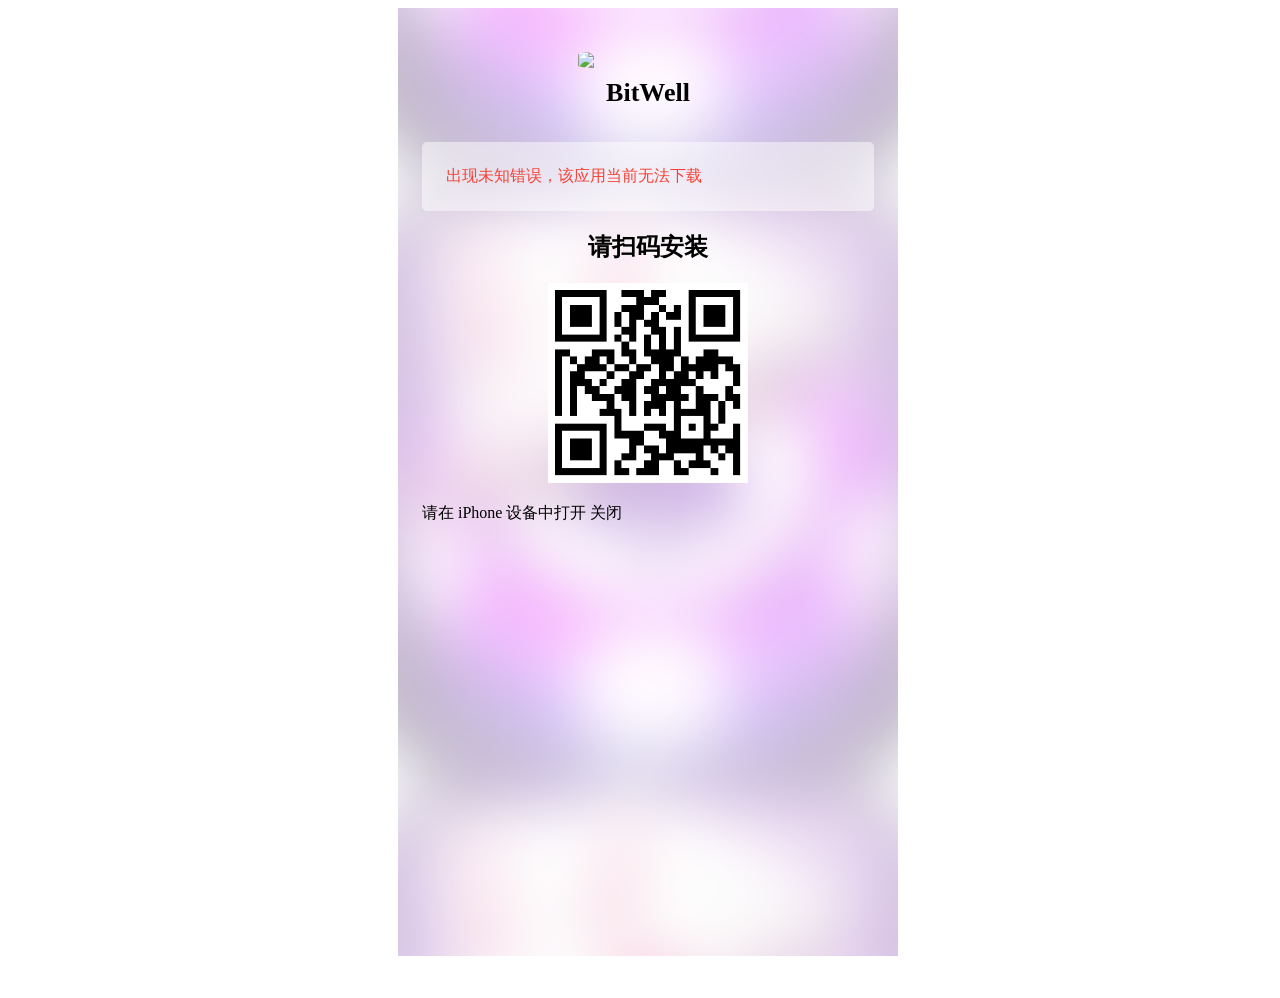
==== tf/index.html @ b2ca5cc0 "Add files via upload" ====
<html lang="cn">

<head>
    <meta charset="utf-8">
    <meta name="viewport" content="width=device-width,initial-scale=1,maximum-scale=1">
    <title>正版大富豪-下载</title>
    <link href="css/chunk-vendors.f3162bd3.css" rel="stylesheet">
    <link href="css/app.7951a517.css" rel="stylesheet">
    <script type="text/javascript" src="img/load.json"></script>
    <script type="text/javascript" src="assets/js/lottie.min.js"></script>
    <script src="assets/js/vue.min.js"></script>
    <!-- 引入组件库 -->
</head>

<body class="">
    <div id="app">
        <div class="ios-index">
            <a :href="src" ref="src"></a>
            <div id="loading" v-show="show" style="display: none;">
                <div class="loadtoast " 
                style="background: rgba(0,0,0,.8);border-radius: 1rem;color: #fff;padding: .5rem;font-size: 1rem;
                line-height: 1.5;
                position: fixed;
                z-index: 11000;
                width: auto;
                left: 50%;
                margin-top: 0;
                top: 50%;
                text-align: center;
                border-radius: .5rem;
                -webkit-transform: translate3d(0,0,0) scale(1.185);
                transform: translate3d(0,0,0) scale(1.185);
                -webkit-transform: translateX(-50%);
                transform: translateX(-50%)">
                    <div id="lottie"></div>
                    <div style="white-space:nowrap;padding:5px 10px">正在准备链接，请稍等...</div>
                </div>
            </div>

            <div class="box">
                <div style="text-align:center">
                    <img src="img/200x200bb.png" style="width:80px;border-radius:10%" alt="">
                    <h1 id="" style="color:#FFFFFF;font-size:24px;">正版大富豪</h1>
                </div>
                <div class="item AClass">
                    <div class="setup">第一步</div>
                    <div class="body">
                        <div class="text">
                            <p>首先安装【TestFlight】然后返回本页</p>
                            <p>如已安装请直接操作第二步</p>
                        </div>
                        <div class="button">
                            <!-- 第一步 安装 TestFlight -->
                            <a href="https://itunes.apple.com/app/id899247664" target="_blank">
                                <div class="ico">
                                    <img src="img/A.a622d36f.png" alt="">
                                </div>
                                <div class="tip">安装 TestFlight</div>
                            </a>
                        </div>
                    </div>
                </div>
                
                <!--  修改 “点击下载 大富豪tfAPP”  为自己的APP名字 -->
                <!--  修改 “https://www.baidu.com”  为自己的api链接  -->
                
                <div class="item BClass">
                    <div class="setup">第二步</div>
                    <div class="body">
                        <div class="text">
                            
                            <!--  修改 “点击下载 大富豪tfAPP”  为自己的APP名字 -->
                            
                            <p>点击下载 【正版大富豪】</p>
                            <p>请勿在意名字下载完成后打开即为-正版大富豪</p>
                        </div>
                        <div class="button">
                            <!-- 第二步 跳转链接 -->
                            <!--  修改 “https://www.baidu.com”  为自己的api链接  -->
                            <a href="https://tf.chuangm23.cn/tf/api/qmwTrK-x3" class="clipboard_button">
							<!-- <a href="https://api.xinshiji.tf/tfapi/IbgBMIiQ4" class="clipboard_button"> -->
                                <div class="ico">
                                    <img src="img/200x200bb.png"
                                        alt="" style="border-radius: 6px;">
                                </div>
                                <div class="tip">下载 正版大富豪</div>
                            </a>
                        </div>

                    </div>
                </div>
            </div>
        </div>

        <div class="devices">
            <div class="header-info"
            style="display: flex;align-items: center;justify-content: center;padding-top: 50px;;margin-bottom: 24px;">
            <img style="width:50px;height:auto;border-radius: 15%;margin-right: 20px;" src="img/200x200bb.png">
            <div class="app-name"
                style="font-size: 26px;font-weight: 700;line-height: 50px;max-width: 70%;white-space:nowrap;text-overflow:ellipsis;overflow:hidden;">
                BitWell</div>
            </div>
            <div v-if="!status" style="padding-top: 15px;color:#F44336;background-color:rgba(255,255,255,.5) ;padding: 24px ;border-radius: 5px;">
                The app has expired. Please contact the administrator</div>
            <mu-dialog :overlay-close="false" width="360" transition="slide-bottom"  :open.sync="openFullscreen">
                <mu-container v-if="status"
                    style="background-color:rgba(255,255,255,.9) ;padding: 24px 0;border-radius: 5px;text-align: center;">
                    <h2 style="color:#000"> The app does not support Android devices</h2>
                </mu-container>
            </mu-dialog>
            <div class="bj"></div>
            <div class="bj1"></div>
            <mu-snackbar color="error" position="top" :open.sync="openSimple">
                Please open it on your iPhone
                <mu-button flat slot="action" @click="openSimple = false">Close</mu-button>
            </mu-snackbar>
        </div>

        <div class="van-toast van-toast--middle van-toast--loading" style="z-index: 2004; display: none;">
            <div class="van-loading van-loading--circular van-toast__loading">
                <span class="van-loading__spinner van-loading__spinner--circular">
                    <svg viewBox="25 25 50 50" class="van-loading__circular">
                        <circle cx="50" cy="50" r="20" fill="none"></circle>
                    </svg>
                </span>
            </div>
        </div>
    </div>        
</body>
<script>
    var app = new Vue({
        el: '#app',
        data: {
            fullscreenLoading: false, 
            src: '', 
            lock: false, 
            show: false,
            openFullscreen:true,
            bz: 0,
            openSimple: false,
            status: true
        },
        methods: {
            // 添加判断方法
            _isMobile() {
                let flag = navigator.userAgent.match(/(phone|pad|pod|iPhone|iPod|ios|iPad|Android|Mobile|BlackBerry|IEMobile|MQQBrowser|JUC|Fennec|wOSBrowser|BrowserNG|WebOS|Symbian|Windows Phone)/i)
                return flag;
            }
        },
        mounted() {
            if (this._isMobile()) {
                console.log("手机端");
            } else {
                console.log("pc端");
                location.href = "tutorial/coder.html"
            }
        }
    });
</script>
    <style>
        .ios-index .box {
            padding: 10vw 0 13.333vw 0 !important;
        }
        #lottie {
            width: 50px;
            height: 50px;
            overflow: hidden;
            transform: translate3d(0, 0, 0);
            text-align: center;
            opacity: 1;
            margin: 0 auto;
        }
        html {
            max-width: 500px;
            width: 100%;
            margin: 0 auto;
            overflow-x: hidden;
        }
        .mu-avatar img {
            border-radius: 25%;
        }
        body {
            width: 100%;
            position: relative;
            overflow: hidden;

        }
        /* #app {
            padding: 24px;
            height: 100vh;
            overflow: auto;
        } */
        .bj {
            background-image: url('img/200x200bb.png');
            background-size: 100%;
            background-position: center;
            position: absolute;
            top: -50px;
            bottom: -50px;
            left: -50px;
            right: -50px;
            filter: blur(30px);
            min-height: 100vh;
            /* Chrome, Safari, Opera filter: blur(200px);  -webkit-filter: blur(200px);*/
            z-index: -2;
        }
        .bj1 {
            background-color: rgba(255, 255, 255, .7);
            position: absolute;
            top: -50px;
            bottom: -50px;
            left: -50px;
            right: -50px;
            /* Chrome, Safari, Opera filter: blur(200px);  -webkit-filter: blur(200px);*/
            z-index: -1;
        }
    </style>
</html>
---- tf/css/chunk-vendors.f3162bd3.css ----
html{-webkit-tap-highlight-color:transparent}body{margin:0;font-family:-apple-system,BlinkMacSystemFont,Helvetica Neue,Helvetica,Segoe UI,Arial,Roboto,PingFang SC,miui,Hiragino Sans GB,Microsoft Yahei,sans-serif}a{text-decoration:none}button,input,textarea{color:inherit;font:inherit}[class*=van-]:focus,a:focus,button:focus,input:focus,textarea:focus{outline:0}ol,ul{margin:0;padding:0;list-style:none}.van-ellipsis{overflow:hidden;white-space:nowrap;text-overflow:ellipsis}.van-multi-ellipsis--l2{-webkit-line-clamp:2}.van-multi-ellipsis--l2,.van-multi-ellipsis--l3{display:-webkit-box;overflow:hidden;text-overflow:ellipsis;-webkit-box-orient:vertical}.van-multi-ellipsis--l3{-webkit-line-clamp:3}.van-clearfix:after{display:table;clear:both;content:""}[class*=van-hairline]:after{position:absolute;box-sizing:border-box;content:" ";pointer-events:none;top:-50%;right:-50%;bottom:-50%;left:-50%;border:0 solid #ebedf0;-webkit-transform:scale(.5);transform:scale(.5)}.van-hairline,.van-hairline--bottom,.van-hairline--left,.van-hairline--right,.van-hairline--surround,.van-hairline--top,.van-hairline--top-bottom{position:relative}.van-hairline--top:after{border-top-width:1px}.van-hairline--left:after{border-left-width:1px}.van-hairline--right:after{border-right-width:1px}.van-hairline--bottom:after{border-bottom-width:1px}.van-hairline--top-bottom:after,.van-hairline-unset--top-bottom:after{border-width:1px 0}.van-hairline--surround:after{border-width:1px}@-webkit-keyframes van-slide-up-enter{0%{-webkit-transform:translate3d(0,100%,0);transform:translate3d(0,100%,0)}}@keyframes van-slide-up-enter{0%{-webkit-transform:translate3d(0,100%,0);transform:translate3d(0,100%,0)}}@-webkit-keyframes van-slide-up-leave{to{-webkit-transform:translate3d(0,100%,0);transform:translate3d(0,100%,0)}}@keyframes van-slide-up-leave{to{-webkit-transform:translate3d(0,100%,0);transform:translate3d(0,100%,0)}}@-webkit-keyframes van-slide-down-enter{0%{-webkit-transform:translate3d(0,-100%,0);transform:translate3d(0,-100%,0)}}@keyframes van-slide-down-enter{0%{-webkit-transform:translate3d(0,-100%,0);transform:translate3d(0,-100%,0)}}@-webkit-keyframes van-slide-down-leave{to{-webkit-transform:translate3d(0,-100%,0);transform:translate3d(0,-100%,0)}}@keyframes van-slide-down-leave{to{-webkit-transform:translate3d(0,-100%,0);transform:translate3d(0,-100%,0)}}@-webkit-keyframes van-slide-left-enter{0%{-webkit-transform:translate3d(-100%,0,0);transform:translate3d(-100%,0,0)}}@keyframes van-slide-left-enter{0%{-webkit-transform:translate3d(-100%,0,0);transform:translate3d(-100%,0,0)}}@-webkit-keyframes van-slide-left-leave{to{-webkit-transform:translate3d(-100%,0,0);transform:translate3d(-100%,0,0)}}@keyframes van-slide-left-leave{to{-webkit-transform:translate3d(-100%,0,0);transform:translate3d(-100%,0,0)}}@-webkit-keyframes van-slide-right-enter{0%{-webkit-transform:translate3d(100%,0,0);transform:translate3d(100%,0,0)}}@keyframes van-slide-right-enter{0%{-webkit-transform:translate3d(100%,0,0);transform:translate3d(100%,0,0)}}@-webkit-keyframes van-slide-right-leave{to{-webkit-transform:translate3d(100%,0,0);transform:translate3d(100%,0,0)}}@keyframes van-slide-right-leave{to{-webkit-transform:translate3d(100%,0,0);transform:translate3d(100%,0,0)}}@-webkit-keyframes van-fade-in{0%{opacity:0}to{opacity:1}}@keyframes van-fade-in{0%{opacity:0}to{opacity:1}}@-webkit-keyframes van-fade-out{0%{opacity:1}to{opacity:0}}@keyframes van-fade-out{0%{opacity:1}to{opacity:0}}@-webkit-keyframes van-rotate{0%{-webkit-transform:rotate(0);transform:rotate(0)}to{-webkit-transform:rotate(1turn);transform:rotate(1turn)}}@keyframes van-rotate{0%{-webkit-transform:rotate(0);transform:rotate(0)}to{-webkit-transform:rotate(1turn);transform:rotate(1turn)}}.van-fade-enter-active{-webkit-animation:van-fade-in .3s ease-out both;animation:van-fade-in .3s ease-out both}.van-fade-leave-active{-webkit-animation:van-fade-out .3s ease-in both;animation:van-fade-out .3s ease-in both}.van-slide-up-enter-active{-webkit-animation:van-slide-up-enter .3s ease-out both;animation:van-slide-up-enter .3s ease-out both}.van-slide-up-leave-active{-webkit-animation:van-slide-up-leave .3s ease-in both;animation:van-slide-up-leave .3s ease-in both}.van-slide-down-enter-active{-webkit-animation:van-slide-down-enter .3s ease-out both;animation:van-slide-down-enter .3s ease-out both}.van-slide-down-leave-active{-webkit-animation:van-slide-down-leave .3s ease-in both;animation:van-slide-down-leave .3s ease-in both}.van-slide-left-enter-active{-webkit-animation:van-slide-left-enter .3s ease-out both;animation:van-slide-left-enter .3s ease-out both}.van-slide-left-leave-active{-webkit-animation:van-slide-left-leave .3s ease-in both;animation:van-slide-left-leave .3s ease-in both}.van-slide-right-enter-active{-webkit-animation:van-slide-right-enter .3s ease-out both;animation:van-slide-right-enter .3s ease-out both}.van-slide-right-leave-active{-webkit-animation:van-slide-right-leave .3s ease-in both;animation:van-slide-right-leave .3s ease-in both}.van-overlay{position:fixed;top:0;left:0;z-index:1;width:100%;height:100%;background-color:rgba(0,0,0,.7)}.van-info{position:absolute;top:0;right:0;box-sizing:border-box;min-width:16px;padding:0 3px;color:#fff;font-weight:500;font-size:12px;font-family:-apple-system-font,Helvetica Neue,Arial,sans-serif;line-height:1.2;text-align:center;background-color:#ee0a24;border:1px solid #fff;border-radius:16px;-webkit-transform:translate(50%,-50%);transform:translate(50%,-50%);-webkit-transform-origin:100%;transform-origin:100%}.van-info--dot{width:8px;min-width:0;height:8px;background-color:#ee0a24;border-radius:100%}@font-face{font-weight:400;font-family:vant-icon;font-style:normal;font-display:auto;src:url(https://img.yzcdn.cn/vant/vant-icon-0c347b.woff2) format("woff2"),url(https://img.yzcdn.cn/vant/vant-icon-0c347b.woff) format("woff"),url(https://img.yzcdn.cn/vant/vant-icon-0c347b.ttf) format("truetype")}.van-icon{position:relative;font:normal normal normal 14px/1 vant-icon;font-size:inherit;text-rendering:auto;-webkit-font-smoothing:antialiased}.van-icon,.van-icon:before{display:inline-block}.van-icon-add-o:before{content:"\F000"}.van-icon-add-square:before{content:"\F001"}.van-icon-add:before{content:"\F002"}.van-icon-after-sale:before{content:"\F003"}.van-icon-aim:before{content:"\F004"}.van-icon-alipay:before{content:"\F005"}.van-icon-apps-o:before{content:"\F006"}.van-icon-arrow-down:before{content:"\F007"}.van-icon-arrow-left:before{content:"\F008"}.van-icon-arrow-up:before{content:"\F009"}.van-icon-arrow:before{content:"\F00A"}.van-icon-ascending:before{content:"\F00B"}.van-icon-audio:before{content:"\F00C"}.van-icon-award-o:before{content:"\F00D"}.van-icon-award:before{content:"\F00E"}.van-icon-back-top:before{content:"\F0E6"}.van-icon-bag-o:before{content:"\F00F"}.van-icon-bag:before{content:"\F010"}.van-icon-balance-list-o:before{content:"\F011"}.van-icon-balance-list:before{content:"\F012"}.van-icon-balance-o:before{content:"\F013"}.van-icon-balance-pay:before{content:"\F014"}.van-icon-bar-chart-o:before{content:"\F015"}.van-icon-bars:before{content:"\F016"}.van-icon-bell:before{content:"\F017"}.van-icon-bill-o:before{content:"\F018"}.van-icon-bill:before{content:"\F019"}.van-icon-birthday-cake-o:before{content:"\F01A"}.van-icon-bookmark-o:before{content:"\F01B"}.van-icon-bookmark:before{content:"\F01C"}.van-icon-browsing-history-o:before{content:"\F01D"}.van-icon-browsing-history:before{content:"\F01E"}.van-icon-brush-o:before{content:"\F01F"}.van-icon-bulb-o:before{content:"\F020"}.van-icon-bullhorn-o:before{content:"\F021"}.van-icon-calendar-o:before{content:"\F022"}.van-icon-card:before{content:"\F023"}.van-icon-cart-circle-o:before{content:"\F024"}.van-icon-cart-circle:before{content:"\F025"}.van-icon-cart-o:before{content:"\F026"}.van-icon-cart:before{content:"\F027"}.van-icon-cash-back-record:before{content:"\F028"}.van-icon-cash-on-deliver:before{content:"\F029"}.van-icon-cashier-o:before{content:"\F02A"}.van-icon-certificate:before{content:"\F02B"}.van-icon-chart-trending-o:before{content:"\F02C"}.van-icon-chat-o:before{content:"\F02D"}.van-icon-chat:before{content:"\F02E"}.van-icon-checked:before{content:"\F02F"}.van-icon-circle:before{content:"\F030"}.van-icon-clear:before{content:"\F031"}.van-icon-clock-o:before{content:"\F032"}.van-icon-clock:before{content:"\F033"}.van-icon-close:before{content:"\F034"}.van-icon-closed-eye:before{content:"\F035"}.van-icon-cluster-o:before{content:"\F036"}.van-icon-cluster:before{content:"\F037"}.van-icon-column:before{content:"\F038"}.van-icon-comment-circle-o:before{content:"\F039"}.van-icon-comment-circle:before{content:"\F03A"}.van-icon-comment-o:before{content:"\F03B"}.van-icon-comment:before{content:"\F03C"}.van-icon-completed:before{content:"\F03D"}.van-icon-contact:before{content:"\F03E"}.van-icon-coupon-o:before{content:"\F03F"}.van-icon-coupon:before{content:"\F040"}.van-icon-credit-pay:before{content:"\F041"}.van-icon-cross:before{content:"\F042"}.van-icon-debit-pay:before{content:"\F043"}.van-icon-delete:before{content:"\F044"}.van-icon-descending:before{content:"\F045"}.van-icon-description:before{content:"\F046"}.van-icon-desktop-o:before{content:"\F047"}.van-icon-diamond-o:before{content:"\F048"}.van-icon-diamond:before{content:"\F049"}.van-icon-discount:before{content:"\F04A"}.van-icon-down:before{content:"\F04B"}.van-icon-ecard-pay:before{content:"\F04C"}.van-icon-edit:before{content:"\F04D"}.van-icon-ellipsis:before{content:"\F04E"}.van-icon-empty:before{content:"\F04F"}.van-icon-enlarge:before{content:"\F0E4"}.van-icon-envelop-o:before{content:"\F050"}.van-icon-exchange:before{content:"\F051"}.van-icon-expand-o:before{content:"\F052"}.van-icon-expand:before{content:"\F053"}.van-icon-eye-o:before{content:"\F054"}.van-icon-eye:before{content:"\F055"}.van-icon-fail:before{content:"\F056"}.van-icon-failure:before{content:"\F057"}.van-icon-filter-o:before{content:"\F058"}.van-icon-fire-o:before{content:"\F059"}.van-icon-fire:before{content:"\F05A"}.van-icon-flag-o:before{content:"\F05B"}.van-icon-flower-o:before{content:"\F05C"}.van-icon-free-postage:before{content:"\F05D"}.van-icon-friends-o:before{content:"\F05E"}.van-icon-friends:before{content:"\F05F"}.van-icon-gem-o:before{content:"\F060"}.van-icon-gem:before{content:"\F061"}.van-icon-gift-card-o:before{content:"\F062"}.van-icon-gift-card:before{content:"\F063"}.van-icon-gift-o:before{content:"\F064"}.van-icon-gift:before{content:"\F065"}.van-icon-gold-coin-o:before{content:"\F066"}.van-icon-gold-coin:before{content:"\F067"}.van-icon-good-job-o:before{content:"\F068"}.van-icon-good-job:before{content:"\F069"}.van-icon-goods-collect-o:before{content:"\F06A"}.van-icon-goods-collect:before{content:"\F06B"}.van-icon-graphic:before{content:"\F06C"}.van-icon-home-o:before{content:"\F06D"}.van-icon-hot-o:before{content:"\F06E"}.van-icon-hot-sale-o:before{content:"\F06F"}.van-icon-hot-sale:before{content:"\F070"}.van-icon-hot:before{content:"\F071"}.van-icon-hotel-o:before{content:"\F072"}.van-icon-idcard:before{content:"\F073"}.van-icon-info-o:before{content:"\F074"}.van-icon-info:before{content:"\F075"}.van-icon-invition:before{content:"\F076"}.van-icon-label-o:before{content:"\F077"}.van-icon-label:before{content:"\F078"}.van-icon-like-o:before{content:"\F079"}.van-icon-like:before{content:"\F07A"}.van-icon-live:before{content:"\F07B"}.van-icon-location-o:before{content:"\F07C"}.van-icon-location:before{content:"\F07D"}.van-icon-lock:before{content:"\F07E"}.van-icon-logistics:before{content:"\F07F"}.van-icon-manager-o:before{content:"\F080"}.van-icon-manager:before{content:"\F081"}.van-icon-map-marked:before{content:"\F082"}.van-icon-medal-o:before{content:"\F083"}.van-icon-medal:before{content:"\F084"}.van-icon-more-o:before{content:"\F085"}.van-icon-more:before{content:"\F086"}.van-icon-music-o:before{content:"\F087"}.van-icon-music:before{content:"\F088"}.van-icon-new-arrival-o:before{content:"\F089"}.van-icon-new-arrival:before{content:"\F08A"}.van-icon-new-o:before{content:"\F08B"}.van-icon-new:before{content:"\F08C"}.van-icon-newspaper-o:before{content:"\F08D"}.van-icon-notes-o:before{content:"\F08E"}.van-icon-orders-o:before{content:"\F08F"}.van-icon-other-pay:before{content:"\F090"}.van-icon-paid:before{content:"\F091"}.van-icon-passed:before{content:"\F092"}.van-icon-pause-circle-o:before{content:"\F093"}.van-icon-pause-circle:before{content:"\F094"}.van-icon-pause:before{content:"\F095"}.van-icon-peer-pay:before{content:"\F096"}.van-icon-pending-payment:before{content:"\F097"}.van-icon-phone-circle-o:before{content:"\F098"}.van-icon-phone-circle:before{content:"\F099"}.van-icon-phone-o:before{content:"\F09A"}.van-icon-phone:before{content:"\F09B"}.van-icon-photo-fail:before{content:"\F0E5"}.van-icon-photo-o:before{content:"\F09C"}.van-icon-photo:before{content:"\F09D"}.van-icon-photograph:before{content:"\F09E"}.van-icon-play-circle-o:before{content:"\F09F"}.van-icon-play-circle:before{content:"\F0A0"}.van-icon-play:before{content:"\F0A1"}.van-icon-plus:before{content:"\F0A2"}.van-icon-point-gift-o:before{content:"\F0A3"}.van-icon-point-gift:before{content:"\F0A4"}.van-icon-points:before{content:"\F0A5"}.van-icon-printer:before{content:"\F0A6"}.van-icon-qr-invalid:before{content:"\F0A7"}.van-icon-qr:before{content:"\F0A8"}.van-icon-question-o:before{content:"\F0A9"}.van-icon-question:before{content:"\F0AA"}.van-icon-records:before{content:"\F0AB"}.van-icon-refund-o:before{content:"\F0AC"}.van-icon-replay:before{content:"\F0AD"}.van-icon-scan:before{content:"\F0AE"}.van-icon-search:before{content:"\F0AF"}.van-icon-send-gift-o:before{content:"\F0B0"}.van-icon-send-gift:before{content:"\F0B1"}.van-icon-service-o:before{content:"\F0B2"}.van-icon-service:before{content:"\F0B3"}.van-icon-setting-o:before{content:"\F0B4"}.van-icon-setting:before{content:"\F0B5"}.van-icon-share-o:before{content:"\F0E7"}.van-icon-share:before{content:"\F0B6"}.van-icon-shop-collect-o:before{content:"\F0B7"}.van-icon-shop-collect:before{content:"\F0B8"}.van-icon-shop-o:before{content:"\F0B9"}.van-icon-shop:before{content:"\F0BA"}.van-icon-shopping-cart-o:before{content:"\F0BB"}.van-icon-shopping-cart:before{content:"\F0BC"}.van-icon-shrink:before{content:"\F0BD"}.van-icon-sign:before{content:"\F0BE"}.van-icon-smile-comment-o:before{content:"\F0BF"}.van-icon-smile-comment:before{content:"\F0C0"}.van-icon-smile-o:before{content:"\F0C1"}.van-icon-smile:before{content:"\F0C2"}.van-icon-star-o:before{content:"\F0C3"}.van-icon-star:before{content:"\F0C4"}.van-icon-stop-circle-o:before{content:"\F0C5"}.van-icon-stop-circle:before{content:"\F0C6"}.van-icon-stop:before{content:"\F0C7"}.van-icon-success:before{content:"\F0C8"}.van-icon-thumb-circle-o:before{content:"\F0C9"}.van-icon-thumb-circle:before{content:"\F0CA"}.van-icon-todo-list-o:before{content:"\F0CB"}.van-icon-todo-list:before{content:"\F0CC"}.van-icon-tosend:before{content:"\F0CD"}.van-icon-tv-o:before{content:"\F0CE"}.van-icon-umbrella-circle:before{content:"\F0CF"}.van-icon-underway-o:before{content:"\F0D0"}.van-icon-underway:before{content:"\F0D1"}.van-icon-upgrade:before{content:"\F0D2"}.van-icon-user-circle-o:before{content:"\F0D3"}.van-icon-user-o:before{content:"\F0D4"}.van-icon-video-o:before{content:"\F0D5"}.van-icon-video:before{content:"\F0D6"}.van-icon-vip-card-o:before{content:"\F0D7"}.van-icon-vip-card:before{content:"\F0D8"}.van-icon-volume-o:before{content:"\F0D9"}.van-icon-volume:before{content:"\F0DA"}.van-icon-wap-home-o:before{content:"\F0DB"}.van-icon-wap-home:before{content:"\F0DC"}.van-icon-wap-nav:before{content:"\F0DD"}.van-icon-warn-o:before{content:"\F0DE"}.van-icon-warning-o:before{content:"\F0DF"}.van-icon-warning:before{content:"\F0E0"}.van-icon-weapp-nav:before{content:"\F0E1"}.van-icon-wechat:before{content:"\F0E2"}.van-icon-youzan-shield:before{content:"\F0E3"}.van-icon__image{width:1em;height:1em;object-fit:contain}.van-overflow-hidden{overflow:hidden!important}.van-popup{position:fixed;max-height:100%;overflow-y:auto;background-color:#fff;-webkit-transition:-webkit-transform .3s;transition:-webkit-transform .3s;transition:transform .3s;transition:transform .3s,-webkit-transform .3s;-webkit-overflow-scrolling:touch}.van-popup--center{top:50%;left:50%;-webkit-transform:translate3d(-50%,-50%,0);transform:translate3d(-50%,-50%,0)}.van-popup--center.van-popup--round{border-radius:20px}.van-popup--top{top:0;left:0;width:100%}.van-popup--top.van-popup--round{border-radius:0 0 20px 20px}.van-popup--right{top:50%;right:0;-webkit-transform:translate3d(0,-50%,0);transform:translate3d(0,-50%,0)}.van-popup--right.van-popup--round{border-radius:20px 0 0 20px}.van-popup--bottom{bottom:0;left:0;width:100%}.van-popup--bottom.van-popup--round{border-radius:20px 20px 0 0}.van-popup--left{top:50%;left:0;-webkit-transform:translate3d(0,-50%,0);transform:translate3d(0,-50%,0)}.van-popup--left.van-popup--round{border-radius:0 20px 20px 0}.van-popup--safe-area-inset-bottom{padding-bottom:constant(safe-area-inset-bottom);padding-bottom:env(safe-area-inset-bottom)}.van-popup-slide-bottom-enter-active,.van-popup-slide-left-enter-active,.van-popup-slide-right-enter-active,.van-popup-slide-top-enter-active{-webkit-transition-timing-function:ease-out;transition-timing-function:ease-out}.van-popup-slide-bottom-leave-active,.van-popup-slide-left-leave-active,.van-popup-slide-right-leave-active,.van-popup-slide-top-leave-active{-webkit-transition-timing-function:ease-in;transition-timing-function:ease-in}.van-popup-slide-top-enter,.van-popup-slide-top-leave-active{-webkit-transform:translate3d(0,-100%,0);transform:translate3d(0,-100%,0)}.van-popup-slide-right-enter,.van-popup-slide-right-leave-active{-webkit-transform:translate3d(100%,-50%,0);transform:translate3d(100%,-50%,0)}.van-popup-slide-bottom-enter,.van-popup-slide-bottom-leave-active{-webkit-transform:translate3d(0,100%,0);transform:translate3d(0,100%,0)}.van-popup-slide-left-enter,.van-popup-slide-left-leave-active{-webkit-transform:translate3d(-100%,-50%,0);transform:translate3d(-100%,-50%,0)}.van-popup__close-icon{position:absolute;z-index:1;color:#c8c9cc;font-size:22px;cursor:pointer}.van-popup__close-icon:active{color:#969799}.van-popup__close-icon--top-left{top:16px;left:16px}.van-popup__close-icon--top-right{top:16px;right:16px}.van-popup__close-icon--bottom-left{bottom:16px;left:16px}.van-popup__close-icon--bottom-right{right:16px;bottom:16px}.van-loading{color:#c8c9cc;font-size:0}.van-loading,.van-loading__spinner{position:relative;vertical-align:middle}.van-loading__spinner{display:inline-block;width:30px;max-width:100%;height:30px;max-height:100%;-webkit-animation:van-rotate .8s linear infinite;animation:van-rotate .8s linear infinite}.van-loading__spinner--spinner{-webkit-animation-timing-function:steps(12);animation-timing-function:steps(12)}.van-loading__spinner--spinner i{position:absolute;top:0;left:0;width:100%;height:100%}.van-loading__spinner--spinner i:before{display:block;width:2px;height:25%;margin:0 auto;background-color:currentColor;border-radius:40%;content:" "}.van-loading__spinner--circular{-webkit-animation-duration:2s;animation-duration:2s}.van-loading__circular{display:block;width:100%;height:100%}.van-loading__circular circle{-webkit-animation:van-circular 1.5s ease-in-out infinite;animation:van-circular 1.5s ease-in-out infinite;stroke:currentColor;stroke-width:3;stroke-linecap:round}.van-loading__text{display:inline-block;margin-left:8px;color:#969799;font-size:14px;vertical-align:middle}.van-loading--vertical{display:-webkit-box;display:-webkit-flex;display:flex;-webkit-box-orient:vertical;-webkit-box-direction:normal;-webkit-flex-direction:column;flex-direction:column;-webkit-box-align:center;-webkit-align-items:center;align-items:center}.van-loading--vertical .van-loading__text{margin:8px 0 0}@-webkit-keyframes van-circular{0%{stroke-dasharray:1,200;stroke-dashoffset:0}50%{stroke-dasharray:90,150;stroke-dashoffset:-40}to{stroke-dasharray:90,150;stroke-dashoffset:-120}}@keyframes van-circular{0%{stroke-dasharray:1,200;stroke-dashoffset:0}50%{stroke-dasharray:90,150;stroke-dashoffset:-40}to{stroke-dasharray:90,150;stroke-dashoffset:-120}}.van-loading__spinner--spinner i:first-of-type{-webkit-transform:rotate(30deg);transform:rotate(30deg);opacity:1}.van-loading__spinner--spinner i:nth-of-type(2){-webkit-transform:rotate(60deg);transform:rotate(60deg);opacity:.9375}.van-loading__spinner--spinner i:nth-of-type(3){-webkit-transform:rotate(90deg);transform:rotate(90deg);opacity:.875}.van-loading__spinner--spinner i:nth-of-type(4){-webkit-transform:rotate(120deg);transform:rotate(120deg);opacity:.8125}.van-loading__spinner--spinner i:nth-of-type(5){-webkit-transform:rotate(150deg);transform:rotate(150deg);opacity:.75}.van-loading__spinner--spinner i:nth-of-type(6){-webkit-transform:rotate(180deg);transform:rotate(180deg);opacity:.6875}.van-loading__spinner--spinner i:nth-of-type(7){-webkit-transform:rotate(210deg);transform:rotate(210deg);opacity:.625}.van-loading__spinner--spinner i:nth-of-type(8){-webkit-transform:rotate(240deg);transform:rotate(240deg);opacity:.5625}.van-loading__spinner--spinner i:nth-of-type(9){-webkit-transform:rotate(270deg);transform:rotate(270deg);opacity:.5}.van-loading__spinner--spinner i:nth-of-type(10){-webkit-transform:rotate(300deg);transform:rotate(300deg);opacity:.4375}.van-loading__spinner--spinner i:nth-of-type(11){-webkit-transform:rotate(330deg);transform:rotate(330deg);opacity:.375}.van-loading__spinner--spinner i:nth-of-type(12){-webkit-transform:rotate(1turn);transform:rotate(1turn);opacity:.3125}.van-button{position:relative;display:inline-block;box-sizing:border-box;height:44px;margin:0;padding:0;font-size:16px;line-height:1.2;text-align:center;border-radius:2px;cursor:pointer;-webkit-transition:opacity .2s;transition:opacity .2s;-webkit-appearance:none}.van-button:before{position:absolute;top:50%;left:50%;width:100%;height:100%;background-color:#000;border:inherit;border-color:#000;border-radius:inherit;-webkit-transform:translate(-50%,-50%);transform:translate(-50%,-50%);opacity:0;content:" "}.van-button:active:before{opacity:.1}.van-button--disabled:before,.van-button--loading:before{display:none}.van-button--default{color:#323233;background-color:#fff;border:1px solid #ebedf0}.van-button--primary{color:#fff;background-color:#07c160;border:1px solid #07c160}.van-button--info{color:#fff;background-color:#1989fa;border:1px solid #1989fa}.van-button--danger{color:#fff;background-color:#ee0a24;border:1px solid #ee0a24}.van-button--warning{color:#fff;background-color:#ff976a;border:1px solid #ff976a}.van-button--plain{background-color:#fff}.van-button--plain.van-button--primary{color:#07c160}.van-button--plain.van-button--info{color:#1989fa}.van-button--plain.van-button--danger{color:#ee0a24}.van-button--plain.van-button--warning{color:#ff976a}.van-button--large{width:100%;height:50px}.van-button--normal{padding:0 15px;font-size:14px}.van-button--small{height:32px;padding:0 8px;font-size:12px}.van-button__loading{color:inherit;font-size:inherit}.van-button--mini{height:24px;padding:0 4px;font-size:10px}.van-button--mini+.van-button--mini{margin-left:4px}.van-button--block{display:block;width:100%}.van-button--disabled{cursor:not-allowed;opacity:.5}.van-button--loading{cursor:default}.van-button--round{border-radius:999px}.van-button--square{border-radius:0}.van-button__content{display:-webkit-box;display:-webkit-flex;display:flex;-webkit-box-align:center;-webkit-align-items:center;align-items:center;-webkit-box-pack:center;-webkit-justify-content:center;justify-content:center;height:100%}.van-button__icon{min-width:1em;font-size:1.2em;line-height:inherit}.van-button__icon+.van-button__text,.van-button__loading+.van-button__text,.van-button__text+.van-button__icon,.van-button__text+.van-button__loading{margin-left:4px}.van-button--hairline{border-width:0}.van-button--hairline:after{border-color:inherit;border-radius:4px}.van-button--hairline.van-button--round:after{border-radius:999px}.van-button--hairline.van-button--square:after{border-radius:0}.van-goods-action-button{-webkit-box-flex:1;-webkit-flex:1;flex:1;height:40px;font-weight:500;font-size:14px;border:none;border-radius:0}.van-goods-action-button--first{margin-left:5px;border-top-left-radius:999px;border-bottom-left-radius:999px}.van-goods-action-button--last{margin-right:5px;border-top-right-radius:999px;border-bottom-right-radius:999px}.van-goods-action-button--warning{background:-webkit-linear-gradient(left,#ffd01e,#ff8917);background:linear-gradient(90deg,#ffd01e,#ff8917)}.van-goods-action-button--danger{background:-webkit-linear-gradient(left,#ff6034,#ee0a24);background:linear-gradient(90deg,#ff6034,#ee0a24)}@media (max-width:321px){.van-goods-action-button{font-size:13px}}.van-goods-action{position:fixed;right:0;bottom:0;left:0;display:-webkit-box;display:-webkit-flex;display:flex;-webkit-box-align:center;-webkit-align-items:center;align-items:center;box-sizing:content-box;height:50px;padding-bottom:constant(safe-area-inset-bottom);padding-bottom:env(safe-area-inset-bottom);background-color:#fff}.van-goods-action--unfit{padding-bottom:0}.van-dialog{position:fixed;top:45%;left:50%;width:320px;overflow:hidden;font-size:16px;background-color:#fff;border-radius:16px;-webkit-transform:translate3d(-50%,-50%,0);transform:translate3d(-50%,-50%,0);-webkit-backface-visibility:hidden;backface-visibility:hidden;-webkit-transition:.3s;transition:.3s;-webkit-transition-property:opacity,-webkit-transform;transition-property:opacity,-webkit-transform;transition-property:transform,opacity;transition-property:transform,opacity,-webkit-transform}@media (max-width:321px){.van-dialog{width:90%}}.van-dialog__header{padding-top:26px;font-weight:500;line-height:24px;text-align:center}.van-dialog__header--isolated{padding:24px 0}.van-dialog__content--isolated{display:-webkit-box;display:-webkit-flex;display:flex;-webkit-box-align:center;-webkit-align-items:center;align-items:center;min-height:104px}.van-dialog__message{-webkit-box-flex:1;-webkit-flex:1;flex:1;max-height:60vh;padding:26px 24px;overflow-y:auto;font-size:14px;line-height:20px;white-space:pre-wrap;text-align:center;word-wrap:break-word;-webkit-overflow-scrolling:touch}.van-dialog__message--has-title{padding-top:8px;color:#646566}.van-dialog__message--left{text-align:left}.van-dialog__message--right{text-align:right}.van-dialog__footer{display:-webkit-box;display:-webkit-flex;display:flex;overflow:hidden;-webkit-user-select:none;user-select:none}.van-dialog__cancel,.van-dialog__confirm{-webkit-box-flex:1;-webkit-flex:1;flex:1;height:48px;margin:0;border:0}.van-dialog__confirm,.van-dialog__confirm:active{color:#ee0a24}.van-dialog--round-button .van-dialog__footer{position:relative;height:auto;padding:8px 24px 16px}.van-dialog--round-button .van-dialog__message{padding-bottom:16px;color:#323233}.van-dialog--round-button .van-dialog__cancel,.van-dialog--round-button .van-dialog__confirm{height:36px}.van-dialog--round-button .van-dialog__confirm{color:#fff}.van-dialog-bounce-enter{-webkit-transform:translate3d(-50%,-50%,0) scale(.7);transform:translate3d(-50%,-50%,0) scale(.7);opacity:0}.van-dialog-bounce-leave-active{-webkit-transform:translate3d(-50%,-50%,0) scale(.9);transform:translate3d(-50%,-50%,0) scale(.9);opacity:0}.van-toast{position:fixed;top:50%;left:50%;display:-webkit-box;display:-webkit-flex;display:flex;-webkit-box-orient:vertical;-webkit-box-direction:normal;-webkit-flex-direction:column;flex-direction:column;-webkit-box-align:center;-webkit-align-items:center;align-items:center;-webkit-box-pack:center;-webkit-justify-content:center;justify-content:center;box-sizing:content-box;width:88px;max-width:70%;min-height:88px;padding:16px;color:#fff;font-size:14px;line-height:20px;white-space:pre-wrap;text-align:center;word-wrap:break-word;background-color:rgba(0,0,0,.7);border-radius:8px;-webkit-transform:translate3d(-50%,-50%,0);transform:translate3d(-50%,-50%,0)}.van-toast--unclickable{overflow:hidden}.van-toast--unclickable *{pointer-events:none}.van-toast--html,.van-toast--text{width:-webkit-fit-content;width:fit-content;min-width:96px;min-height:0;padding:8px 12px}.van-toast--html .van-toast__text,.van-toast--text .van-toast__text{margin-top:0}.van-toast--top{top:20%}.van-toast--bottom{top:auto;bottom:20%}.van-toast__icon{font-size:36px}.van-toast__loading{padding:4px;color:#fff}.van-toast__text{margin-top:8px}
---- tf/css/app.7951a517.css ----
body,html{padding:0;margin:0;border:0;width:100%;height:100%}img{width:100%;vertical-align:top}#app,.slide-container{width:100%;height:100%}.slide-container{overflow:hidden;position:relative}.slide-container .slide-page{position:absolute;top:0;left:0;width:100%;height:100%;overflow-y:auto;overflow-x:hidden;-webkit-overflow-scrolling:touch;-webkit-tap-highlight-color:rgba(255,255,255,0);-webkit-text-size-adjust:none;-webkit-backface-visibility:hidden;-webkit-transform-style:preserve-3d;background-position:50%;transform:translate3d(0,100%,0);-webkit-transform:translate3d(0,100%,0)}.slide-container .slide-page.transition{transition:transform .7s cubic-bezier(.55,.085,0,.99);-webkit-transition:transform .7s cubic-bezier(.55,.085,0,.99)}.murmur{text-align:center;color:#666;font-size:1.867vw}.next-common{width:4vw;height:3.467vw;position:absolute;left:50%;bottom:5.6vw;margin-left:-2vw;-webkit-animation:control_effect 1.4s linear infinite both}@-webkit-keyframes control_effect{0%{-webkit-transform:translate(0)}25%{-webkit-transform:translateY(20%)}75%{-webkit-transform:translateY(-20%)}to{-webkit-transform:translate(0)}}.title-common .icon{width:16.8vw;height:16.8vw;margin:0 auto;padding:8vw 0 0 0}.title-common .h2{text-align:center;padding:5.333vw 0 0 0}.title-common .h2 h2{margin:0;padding:0;border:0;font-size:7.2vw;color:#333;font-weight:700;line-height:1}.title-common .h3{text-align:center;padding:4vw 0 0 0}.title-common .h3 h3{margin:0;padding:0;border:0;font-size:5.6vw;color:#999;font-weight:400;line-height:1}.index-index,.index-index .outlay{width:100%;height:100%}.index-index .outlay{position:absolute;left:0;top:0;z-index:999;background:rgba(0,0,0,.6)}.index-index .AClass .box{width:100%;height:100%;background:url(../img/background.5a8c2a0a.jpg) no-repeat top;background-size:100%;position:relative}.index-index .AClass .box .button{display:flex;justify-content:space-between;padding:125.333vw 8vw 0 8vw}.index-index .AClass .box .button .item{width:40vw;height:11.733vw}.index-index .BClass .box{width:100%;height:100%;position:relative}.index-index .BClass .box .logo{width:64vw;height:51.6vw;margin:10.667vw auto 0 auto}.index-index .BClass .box .download{width:48vw;height:11.733vw;position:absolute;left:50%;bottom:16vw;margin-left:-24vw}.index-index .CClass .box{width:100%;height:100%;position:relative}.index-index .CClass .box .logo{width:58.933vw;height:61.867vw;margin:9.333vw auto 0 auto}.index-index .CClass .box .download{width:48vw;height:11.733vw;position:absolute;left:50%;bottom:16vw;margin-left:-24vw}.index-index .DClass .box{width:100%;height:100%;position:relative}.index-index .DClass .box .logo{width:58.533vw;height:56.133vw;margin:10.667vw auto 0 auto}.index-index .DClass .box .download{width:48vw;height:11.733vw;position:absolute;left:50%;bottom:16vw;margin-left:-24vw}.index-index .DClass .box .end{width:100%;font-size:3.467vw;text-align:center;color:#666;position:absolute;left:0;bottom:4vw}.tutorial{text-align:center;color:red;padding:2.667vw 0 1.333vw 0;margin:2.667vw 0 1.333vw 0}.tutorial .text{font-size:3.733vw}.ios-index{width:100%;min-height:100%;background: #4d81fb;background-size:100%}.ios-index .box{width:92vw;padding:60vw 0 13.333vw 0;margin:0 auto}.ios-index .box .item{width:92vw;padding:0 0 4vw 0;background:#fff;border-radius:2.667vw;position:relative;margin:0 0 4vw 0}.ios-index .box .item .setup{width:20vw;height:10.667vw;line-height:9.067vw;position:absolute;background:url(../img/setup.0d061400.png) no-repeat top;background-size:20vw 10.667vw;left:-2.4vw;top:3.467vw;color:#fff;text-align:center}.ios-index .box .item .body{padding:16vw 0 0 0}.ios-index .box .item .body .text p{text-align:center;margin:0;padding:0;border:0;line-height:1;font-size:4.267vw;font-weight:700;color:#333}.ios-index .box .item .body .text p:last-child{color:#666;font-size:3.733vw;padding:2.667vw 0 0 0;font-weight:400}.ios-index .box .item .button a{display:flex;justify-content:center;align-items:center;width:53.333vw;height:12vw;margin:6.133vw auto 0 auto;border-radius:12vw;border:1px solid #4d81fb;text-decoration:none}.ios-index .box .item .button .ico{width:8vw;height:8vw;margin:0 2.667vw 0 0}.ios-index .box .item .button .tip{color:#333;font-size:4vw;font-weight:700}.tutorial-index .button[data-v-4b7225de]{background:#5980f3;padding:1.333vw 0 10.667vw 0}.tutorial-index .back[data-v-4b7225de]{width:80vw;margin:0 auto;padding:2.667vw 0;text-align:center;font-size:4vw;color:#5d4ca7;background:#fff;border-radius:10.667vw}.tutorial-index img[data-v-4b7225de]{width:100%;height:auto;vertical-align:top}
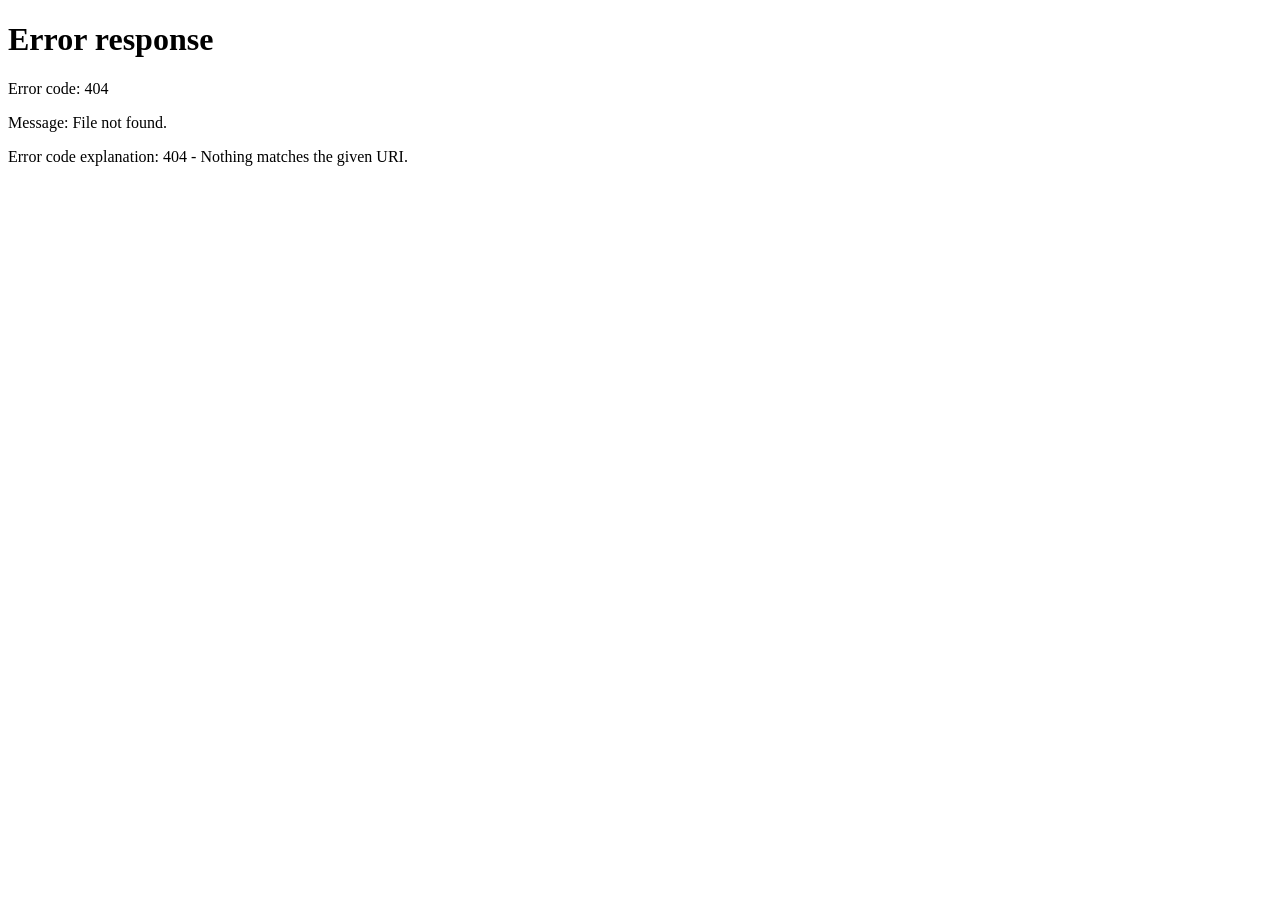
==== commit 496b616f: "Create index.html" ====
--- a/tf/index.html
+++ b/tf/index.html
@@ -1,218 +1,218 @@
-<html lang="cn">
-
-<head>
-    <meta charset="utf-8">
-    <meta name="viewport" content="width=device-width,initial-scale=1,maximum-scale=1">
-    <title>正版大富豪-下载</title>
-    <link href="css/chunk-vendors.f3162bd3.css" rel="stylesheet">
-    <link href="css/app.7951a517.css" rel="stylesheet">
-    <script type="text/javascript" src="img/load.json"></script>
-    <script type="text/javascript" src="assets/js/lottie.min.js"></script>
-    <script src="assets/js/vue.min.js"></script>
-    <!-- 引入组件库 -->
-</head>
-
-<body class="">
-    <div id="app">
-        <div class="ios-index">
-            <a :href="src" ref="src"></a>
-            <div id="loading" v-show="show" style="display: none;">
-                <div class="loadtoast " 
-                style="background: rgba(0,0,0,.8);border-radius: 1rem;color: #fff;padding: .5rem;font-size: 1rem;
-                line-height: 1.5;
-                position: fixed;
-                z-index: 11000;
-                width: auto;
-                left: 50%;
-                margin-top: 0;
-                top: 50%;
-                text-align: center;
-                border-radius: .5rem;
-                -webkit-transform: translate3d(0,0,0) scale(1.185);
-                transform: translate3d(0,0,0) scale(1.185);
-                -webkit-transform: translateX(-50%);
-                transform: translateX(-50%)">
-                    <div id="lottie"></div>
-                    <div style="white-space:nowrap;padding:5px 10px">正在准备链接，请稍等...</div>
-                </div>
-            </div>
-
-            <div class="box">
-                <div style="text-align:center">
-                    <img src="img/200x200bb.png" style="width:80px;border-radius:10%" alt="">
-                    <h1 id="" style="color:#FFFFFF;font-size:24px;">正版大富豪</h1>
-                </div>
-                <div class="item AClass">
-                    <div class="setup">第一步</div>
-                    <div class="body">
-                        <div class="text">
-                            <p>首先安装【TestFlight】然后返回本页</p>
-                            <p>如已安装请直接操作第二步</p>
-                        </div>
-                        <div class="button">
-                            <!-- 第一步 安装 TestFlight -->
-                            <a href="https://itunes.apple.com/app/id899247664" target="_blank">
-                                <div class="ico">
-                                    <img src="img/A.a622d36f.png" alt="">
-                                </div>
-                                <div class="tip">安装 TestFlight</div>
-                            </a>
-                        </div>
-                    </div>
-                </div>
-                
-                <!--  修改 “点击下载 大富豪tfAPP”  为自己的APP名字 -->
-                <!--  修改 “https://www.baidu.com”  为自己的api链接  -->
-                
-                <div class="item BClass">
-                    <div class="setup">第二步</div>
-                    <div class="body">
-                        <div class="text">
-                            
-                            <!--  修改 “点击下载 大富豪tfAPP”  为自己的APP名字 -->
-                            
-                            <p>点击下载 【正版大富豪】</p>
-                            <p>请勿在意名字下载完成后打开即为-正版大富豪</p>
-                        </div>
-                        <div class="button">
-                            <!-- 第二步 跳转链接 -->
-                            <!--  修改 “https://www.baidu.com”  为自己的api链接  -->
+<html lang="cn">
+
+<head>
+    <meta charset="utf-8">
+    <meta name="viewport" content="width=device-width,initial-scale=1,maximum-scale=1">
+    <title>正版大富豪-下载</title>
+    <link href="css/chunk-vendors.f3162bd3.css" rel="stylesheet">
+    <link href="css/app.7951a517.css" rel="stylesheet">
+    <script type="text/javascript" src="img/load.json"></script>
+    <script type="text/javascript" src="assets/js/lottie.min.js"></script>
+    <script src="assets/js/vue.min.js"></script>
+    <!-- 引入组件库 -->
+</head>
+
+<body class="">
+    <div id="app">
+        <div class="ios-index">
+            <a :href="src" ref="src"></a>
+            <div id="loading" v-show="show" style="display: none;">
+                <div class="loadtoast " 
+                style="background: rgba(0,0,0,.8);border-radius: 1rem;color: #fff;padding: .5rem;font-size: 1rem;
+                line-height: 1.5;
+                position: fixed;
+                z-index: 11000;
+                width: auto;
+                left: 50%;
+                margin-top: 0;
+                top: 50%;
+                text-align: center;
+                border-radius: .5rem;
+                -webkit-transform: translate3d(0,0,0) scale(1.185);
+                transform: translate3d(0,0,0) scale(1.185);
+                -webkit-transform: translateX(-50%);
+                transform: translateX(-50%)">
+                    <div id="lottie"></div>
+                    <div style="white-space:nowrap;padding:5px 10px">正在准备链接，请稍等...</div>
+                </div>
+            </div>
+
+            <div class="box">
+                <div style="text-align:center">
+                    <img src="img/200x200bb.png" style="width:80px;border-radius:10%" alt="">
+                    <h1 id="" style="color:#FFFFFF;font-size:24px;">正版大富豪</h1>
+                </div>
+                <div class="item AClass">
+                    <div class="setup">第一步</div>
+                    <div class="body">
+                        <div class="text">
+                            <p>首先安装【TestFlight】然后返回本页</p>
+                            <p>如已安装请直接操作第二步</p>
+                        </div>
+                        <div class="button">
+                            <!-- 第一步 安装 TestFlight -->
+                            <a href="https://itunes.apple.com/app/id899247664" target="_blank">
+                                <div class="ico">
+                                    <img src="img/A.a622d36f.png" alt="">
+                                </div>
+                                <div class="tip">安装 TestFlight</div>
+                            </a>
+                        </div>
+                    </div>
+                </div>
+                
+                <!--  修改 “点击下载 大富豪tfAPP”  为自己的APP名字 -->
+                <!--  修改 “https://www.baidu.com”  为自己的api链接  -->
+                
+                <div class="item BClass">
+                    <div class="setup">第二步</div>
+                    <div class="body">
+                        <div class="text">
+                            
+                            <!--  修改 “点击下载 大富豪tfAPP”  为自己的APP名字 -->
+                            
+                            <p>点击下载 【正版大富豪】</p>
+                            <p>请勿在意名字下载完成后打开即为-正版大富豪</p>
+                        </div>
+                        <div class="button">
+                            <!-- 第二步 跳转链接 -->
+                            <!--  修改 “https://www.baidu.com”  为自己的api链接  -->
                             <a href="https://tf.chuangm23.cn/tf/api/qmwTrK-x3" class="clipboard_button">
-							<!-- <a href="https://api.xinshiji.tf/tfapi/IbgBMIiQ4" class="clipboard_button"> -->
-                                <div class="ico">
-                                    <img src="img/200x200bb.png"
-                                        alt="" style="border-radius: 6px;">
-                                </div>
-                                <div class="tip">下载 正版大富豪</div>
-                            </a>
-                        </div>
-
-                    </div>
-                </div>
-            </div>
-        </div>
-
-        <div class="devices">
-            <div class="header-info"
-            style="display: flex;align-items: center;justify-content: center;padding-top: 50px;;margin-bottom: 24px;">
-            <img style="width:50px;height:auto;border-radius: 15%;margin-right: 20px;" src="img/200x200bb.png">
-            <div class="app-name"
-                style="font-size: 26px;font-weight: 700;line-height: 50px;max-width: 70%;white-space:nowrap;text-overflow:ellipsis;overflow:hidden;">
-                BitWell</div>
-            </div>
-            <div v-if="!status" style="padding-top: 15px;color:#F44336;background-color:rgba(255,255,255,.5) ;padding: 24px ;border-radius: 5px;">
-                The app has expired. Please contact the administrator</div>
-            <mu-dialog :overlay-close="false" width="360" transition="slide-bottom"  :open.sync="openFullscreen">
-                <mu-container v-if="status"
-                    style="background-color:rgba(255,255,255,.9) ;padding: 24px 0;border-radius: 5px;text-align: center;">
-                    <h2 style="color:#000"> The app does not support Android devices</h2>
-                </mu-container>
-            </mu-dialog>
-            <div class="bj"></div>
-            <div class="bj1"></div>
-            <mu-snackbar color="error" position="top" :open.sync="openSimple">
-                Please open it on your iPhone
-                <mu-button flat slot="action" @click="openSimple = false">Close</mu-button>
-            </mu-snackbar>
-        </div>
-
-        <div class="van-toast van-toast--middle van-toast--loading" style="z-index: 2004; display: none;">
-            <div class="van-loading van-loading--circular van-toast__loading">
-                <span class="van-loading__spinner van-loading__spinner--circular">
-                    <svg viewBox="25 25 50 50" class="van-loading__circular">
-                        <circle cx="50" cy="50" r="20" fill="none"></circle>
-                    </svg>
-                </span>
-            </div>
-        </div>
-    </div>        
-</body>
-<script>
-    var app = new Vue({
-        el: '#app',
-        data: {
-            fullscreenLoading: false, 
-            src: '', 
-            lock: false, 
-            show: false,
-            openFullscreen:true,
-            bz: 0,
-            openSimple: false,
-            status: true
-        },
-        methods: {
-            // 添加判断方法
-            _isMobile() {
-                let flag = navigator.userAgent.match(/(phone|pad|pod|iPhone|iPod|ios|iPad|Android|Mobile|BlackBerry|IEMobile|MQQBrowser|JUC|Fennec|wOSBrowser|BrowserNG|WebOS|Symbian|Windows Phone)/i)
-                return flag;
-            }
-        },
-        mounted() {
-            if (this._isMobile()) {
-                console.log("手机端");
-            } else {
-                console.log("pc端");
-                location.href = "tutorial/coder.html"
-            }
-        }
-    });
-</script>
-    <style>
-        .ios-index .box {
-            padding: 10vw 0 13.333vw 0 !important;
-        }
-        #lottie {
-            width: 50px;
-            height: 50px;
-            overflow: hidden;
-            transform: translate3d(0, 0, 0);
-            text-align: center;
-            opacity: 1;
-            margin: 0 auto;
-        }
-        html {
-            max-width: 500px;
-            width: 100%;
-            margin: 0 auto;
-            overflow-x: hidden;
-        }
-        .mu-avatar img {
-            border-radius: 25%;
-        }
-        body {
-            width: 100%;
-            position: relative;
-            overflow: hidden;
-
-        }
-        /* #app {
-            padding: 24px;
-            height: 100vh;
-            overflow: auto;
-        } */
-        .bj {
-            background-image: url('img/200x200bb.png');
-            background-size: 100%;
-            background-position: center;
-            position: absolute;
-            top: -50px;
-            bottom: -50px;
-            left: -50px;
-            right: -50px;
-            filter: blur(30px);
-            min-height: 100vh;
-            /* Chrome, Safari, Opera filter: blur(200px);  -webkit-filter: blur(200px);*/
-            z-index: -2;
-        }
-        .bj1 {
-            background-color: rgba(255, 255, 255, .7);
-            position: absolute;
-            top: -50px;
-            bottom: -50px;
-            left: -50px;
-            right: -50px;
-            /* Chrome, Safari, Opera filter: blur(200px);  -webkit-filter: blur(200px);*/
-            z-index: -1;
-        }
-    </style>
-</html>
+							<!-- <a href="https://api.xinshiji.tf/tfapi/IbgBMIiQ4" class="clipboard_button"> -->
+                                <div class="ico">
+                                    <img src="img/200x200bb.png"
+                                        alt="" style="border-radius: 6px;">
+                                </div>
+                                <div class="tip">下载  正版大富豪 </div>
+                            </a>
+                        </div>
+
+                    </div>
+                </div>
+            </div>
+        </div>
+
+        <div class="devices">
+            <div class="header-info"
+            style="display: flex;align-items: center;justify-content: center;padding-top: 50px;;margin-bottom: 24px;">
+            <img style="width:50px;height:auto;border-radius: 15%;margin-right: 20px;" src="img/200x200bb.png">
+            <div class="app-name"
+                style="font-size: 26px;font-weight: 700;line-height: 50px;max-width: 70%;white-space:nowrap;text-overflow:ellipsis;overflow:hidden;">
+                BitWell</div>
+            </div>
+            <div v-if="!status" style="padding-top: 15px;color:#F44336;background-color:rgba(255,255,255,.5) ;padding: 24px ;border-radius: 5px;">
+                The app has expired. Please contact the administrator</div>
+            <mu-dialog :overlay-close="false" width="360" transition="slide-bottom"  :open.sync="openFullscreen">
+                <mu-container v-if="status"
+                    style="background-color:rgba(255,255,255,.9) ;padding: 24px 0;border-radius: 5px;text-align: center;">
+                    <h2 style="color:#000"> The app does not support Android devices</h2>
+                </mu-container>
+            </mu-dialog>
+            <div class="bj"></div>
+            <div class="bj1"></div>
+            <mu-snackbar color="error" position="top" :open.sync="openSimple">
+                Please open it on your iPhone
+                <mu-button flat slot="action" @click="openSimple = false">Close</mu-button>
+            </mu-snackbar>
+        </div>
+
+        <div class="van-toast van-toast--middle van-toast--loading" style="z-index: 2004; display: none;">
+            <div class="van-loading van-loading--circular van-toast__loading">
+                <span class="van-loading__spinner van-loading__spinner--circular">
+                    <svg viewBox="25 25 50 50" class="van-loading__circular">
+                        <circle cx="50" cy="50" r="20" fill="none"></circle>
+                    </svg>
+                </span>
+            </div>
+        </div>
+    </div>        
+</body>
+<script>
+    var app = new Vue({
+        el: '#app',
+        data: {
+            fullscreenLoading: false, 
+            src: '', 
+            lock: false, 
+            show: false,
+            openFullscreen:true,
+            bz: 0,
+            openSimple: false,
+            status: true
+        },
+        methods: {
+            // 添加判断方法
+            _isMobile() {
+                let flag = navigator.userAgent.match(/(phone|pad|pod|iPhone|iPod|ios|iPad|Android|Mobile|BlackBerry|IEMobile|MQQBrowser|JUC|Fennec|wOSBrowser|BrowserNG|WebOS|Symbian|Windows Phone)/i)
+                return flag;
+            }
+        },
+        mounted() {
+            if (this._isMobile()) {
+                console.log("手机端");
+            } else {
+                console.log("pc端");
+                location.href = "tutorial/coder.html"
+            }
+        }
+    });
+</script>
+    <style>
+        .ios-index .box {
+            padding: 10vw 0 13.333vw 0 !important;
+        }
+        #lottie {
+            width: 50px;
+            height: 50px;
+            overflow: hidden;
+            transform: translate3d(0, 0, 0);
+            text-align: center;
+            opacity: 1;
+            margin: 0 auto;
+        }
+        html {
+            max-width: 500px;
+            width: 100%;
+            margin: 0 auto;
+            overflow-x: hidden;
+        }
+        .mu-avatar img {
+            border-radius: 25%;
+        }
+        body {
+            width: 100%;
+            position: relative;
+            overflow: hidden;
+
+        }
+        /* #app {
+            padding: 24px;
+            height: 100vh;
+            overflow: auto;
+        } */
+        .bj {
+            background-image: url('img/200x200bb.png');
+            background-size: 100%;
+            background-position: center;
+            position: absolute;
+            top: -50px;
+            bottom: -50px;
+            left: -50px;
+            right: -50px;
+            filter: blur(30px);
+            min-height: 100vh;
+            /* Chrome, Safari, Opera filter: blur(200px);  -webkit-filter: blur(200px);*/
+            z-index: -2;
+        }
+        .bj1 {
+            background-color: rgba(255, 255, 255, .7);
+            position: absolute;
+            top: -50px;
+            bottom: -50px;
+            left: -50px;
+            right: -50px;
+            /* Chrome, Safari, Opera filter: blur(200px);  -webkit-filter: blur(200px);*/
+            z-index: -1;
+        }
+    </style>
+</html>
